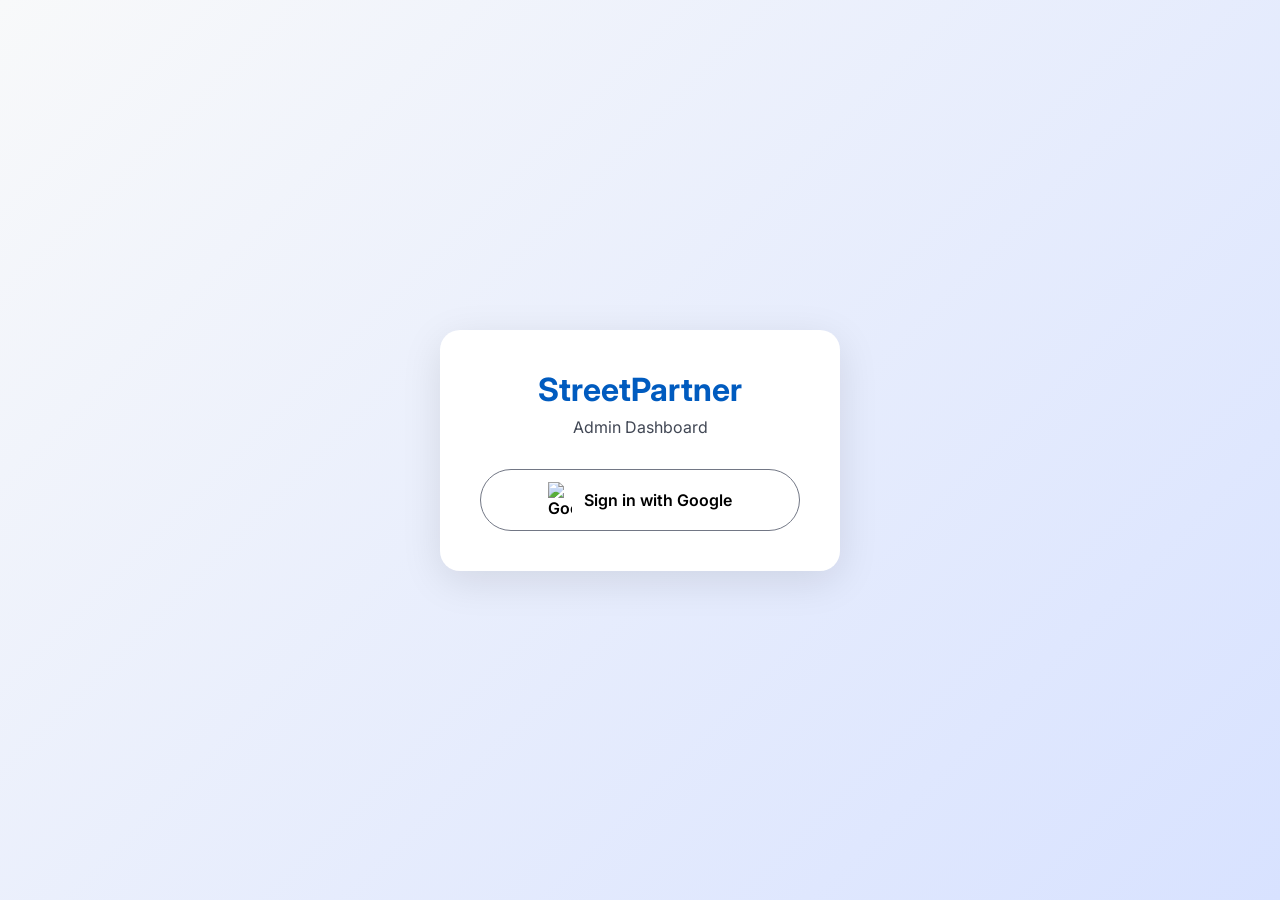
==== frontend/index.html @ 3cd24ae9 "Dashboard" ====
<!DOCTYPE html>
<html lang="en">
<head>
    <meta charset="UTF-8">
    <meta name="viewport" content="width=device-width, initial-scale=1.0">
    <title>Login - StreetPartner Admin</title>
    <link href="https://fonts.googleapis.com/css2?family=Inter:wght@400;500;600;700&display=swap" rel="stylesheet">
    <link rel="stylesheet" href="styles/main.css">
</head>
<body>
    <div class="login-container">
        <div class="login-card">
            <h1>StreetPartner</h1>
            <p>Admin Dashboard</p>
            <button class="google-btn" id="loginBtn">
                <img src="https://www.gstatic.com/firebasejs/ui/2.0.0/images/auth/google.svg" alt="Google">
                Sign in with Google
            </button>
            <p id="errorMsg" style="color: var(--sos-red); margin-top: 16px; display: none;"></p>
        </div>
    </div>

    <!-- Firebase JS SDK -->
    <script type="module" src="scripts/auth.js"></script>
</body>
</html>
---- frontend/styles/main.css ----
:root {
  --primary: #005BBF;
  --primary-light: #1A73E8;
  --primary-container: #D8E2FF;
  --sos-red: #BA1A1A;
  --sos-red-light: #DA3433;
  --background: #F8F9FA;
  --surface: #FFFFFF;
  --surface-variant: #F3F4F5;
  --on-background: #191C1D;
  --on-surface-mid: #414754;
  --outline: #727785;
}

* {
  box-sizing: border-box;
  margin: 0;
  padding: 0;
  font-family: 'Inter', sans-serif;
}

body {
  background-color: var(--background);
  color: var(--on-background);
  height: 100vh;
  display: flex;
  flex-direction: column;
}

/* Header */
header {
  background: rgba(255, 255, 255, 0.85);
  backdrop-filter: blur(10px);
  padding: 16px 24px;
  display: flex;
  justify-content: space-between;
  align-items: center;
  box-shadow: 0 1px 3px rgba(0,0,0,0.05);
  z-index: 1000;
  position: relative;
}

header h1 {
  font-size: 20px;
  font-weight: 600;
  color: var(--primary);
}

header button {
  background: var(--surface-variant);
  border: none;
  padding: 8px 16px;
  border-radius: 8px;
  font-weight: 500;
  cursor: pointer;
  color: var(--on-background);
  transition: background 0.2s;
}

header button:hover {
  background: var(--outline);
  color: white;
}

/* Dashboard Layout */
.dashboard-container {
  display: flex;
  flex: 1;
  position: relative;
  overflow: hidden;
}

/* Map */
#map {
  flex: 1;
  height: 100%;
  width: 100%;
  z-index: 1;
}

/* Sidebar */
.sidebar {
  position: absolute;
  top: 20px;
  left: 20px;
  width: 320px;
  background: rgba(255, 255, 255, 0.95);
  backdrop-filter: blur(12px);
  border-radius: 16px;
  box-shadow: 0 8px 32px rgba(0, 0, 0, 0.1);
  padding: 24px;
  z-index: 1000;
  transform: translateX(-150%);
  transition: transform 0.3s cubic-bezier(0.175, 0.885, 0.32, 1.275);
  border: 1px solid rgba(255, 255, 255, 0.2);
}

.sidebar.active {
  transform: translateX(0);
}

.sidebar-header {
  display: flex;
  justify-content: space-between;
  align-items: center;
  margin-bottom: 20px;
}

.sidebar-header h2 {
  font-size: 18px;
  font-weight: 600;
}

.close-btn {
  background: none;
  border: none;
  font-size: 24px;
  cursor: pointer;
  color: var(--on-surface-mid);
}

.detail-row {
  margin-bottom: 16px;
}

.detail-label {
  font-size: 12px;
  color: var(--outline);
  font-weight: 500;
  text-transform: uppercase;
  letter-spacing: 0.5px;
  margin-bottom: 4px;
}

.detail-value {
  font-size: 16px;
  color: var(--on-background);
  font-weight: 500;
}

.blood-group {
  display: inline-block;
  background: var(--sos-red-container);
  color: var(--sos-red);
  padding: 4px 10px;
  border-radius: 6px;
  font-weight: 600;
  font-size: 14px;
}

.copy-btn {
  width: 100%;
  background: var(--primary);
  color: white;
  border: none;
  padding: 14px;
  border-radius: 50px;
  font-size: 16px;
  font-weight: 600;
  cursor: pointer;
  display: flex;
  align-items: center;
  justify-content: center;
  gap: 8px;
  margin-top: 24px;
  transition: background 0.2s;
  box-shadow: 0 4px 12px rgba(0, 91, 191, 0.2);
}

.copy-btn:hover {
  background: var(--primary-light);
}

.copy-btn svg {
  width: 20px;
  height: 20px;
}

/* Custom Marker */
.custom-div-icon {
  background: transparent;
  border: none;
}

.marker-pin {
  width: 24px;
  height: 24px;
  background-color: var(--sos-red);
  border-radius: 50%;
  border: 4px solid white;
  box-shadow: 0 2px 5px rgba(0,0,0,0.3);
  position: relative;
  animation: pulse 2s infinite;
}

@keyframes pulse {
  0% { box-shadow: 0 0 0 0 rgba(186, 26, 26, 0.7); }
  70% { box-shadow: 0 0 0 15px rgba(186, 26, 26, 0); }
  100% { box-shadow: 0 0 0 0 rgba(186, 26, 26, 0); }
}

/* Toast */
#toast {
  position: fixed;
  bottom: 30px;
  left: 50%;
  transform: translateX(-50%) translateY(100px);
  background: var(--on-background);
  color: white;
  padding: 12px 24px;
  border-radius: 8px;
  font-weight: 500;
  opacity: 0;
  transition: all 0.3s;
  z-index: 9999;
}

#toast.show {
  transform: translateX(-50%) translateY(0);
  opacity: 1;
}

/* Login Page */
.login-container {
  display: flex;
  justify-content: center;
  align-items: center;
  height: 100vh;
  background: linear-gradient(135deg, var(--background) 0%, var(--primary-container) 100%);
}

.login-card {
  background: white;
  padding: 40px;
  border-radius: 20px;
  box-shadow: 0 10px 40px rgba(0,0,0,0.1);
  text-align: center;
  width: 100%;
  max-width: 400px;
}

.login-card h1 {
  color: var(--primary);
  margin-bottom: 8px;
}

.login-card p {
  color: var(--on-surface-mid);
  margin-bottom: 32px;
}

.google-btn {
  background: white;
  border: 1px solid var(--outline);
  padding: 12px 24px;
  border-radius: 50px;
  font-size: 16px;
  font-weight: 600;
  cursor: pointer;
  display: flex;
  align-items: center;
  justify-content: center;
  gap: 12px;
  width: 100%;
  transition: background 0.2s;
}

.google-btn:hover {
  background: var(--surface-variant);
}

.google-btn img {
  width: 24px;
}
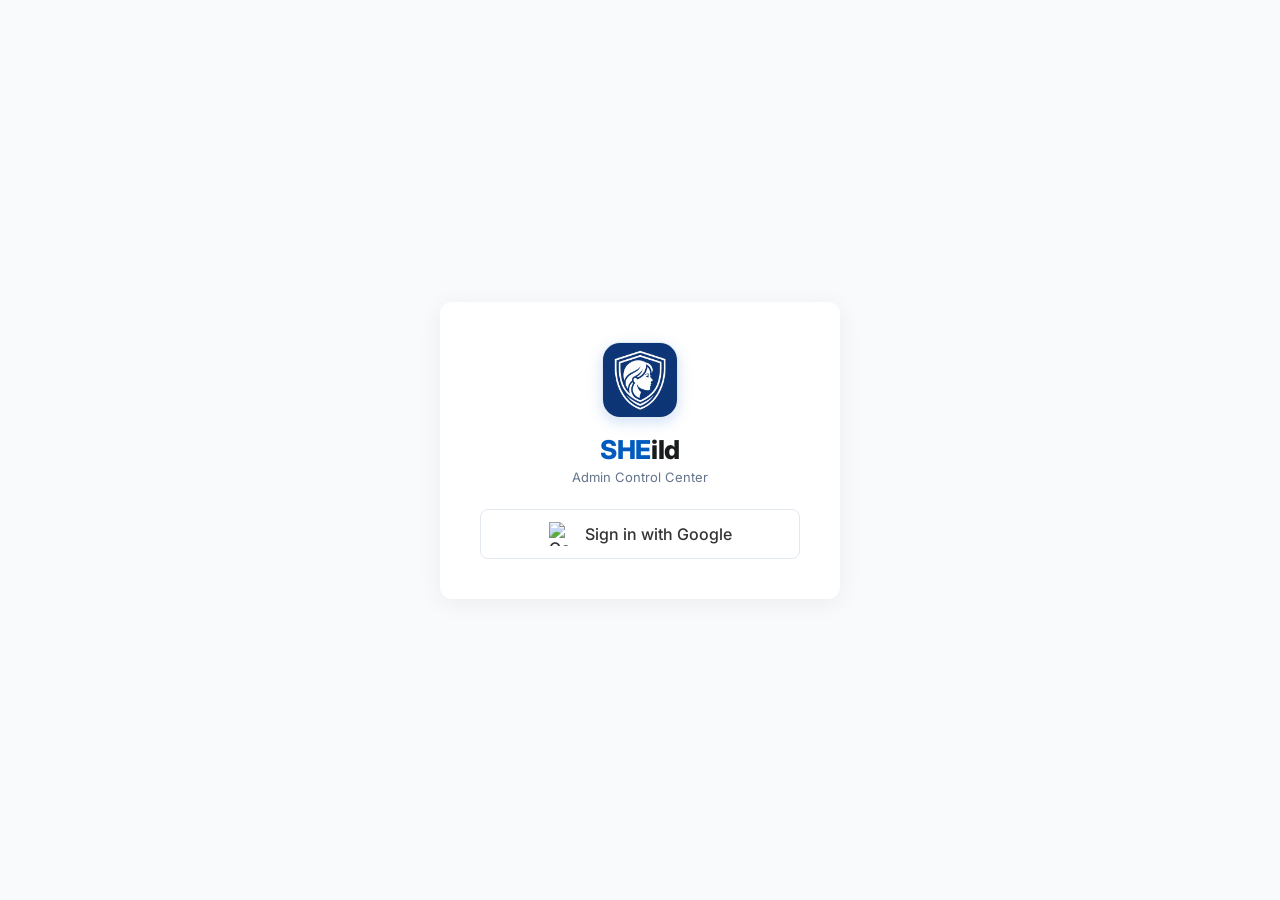
==== commit 4225cf9d: "Road rating, logging" ====
--- a/frontend/index.html
+++ b/frontend/index.html
@@ -1,17 +1,18 @@
-<!DOCTYPE html>
+﻿<!DOCTYPE html>
 <html lang="en">
 <head>
     <meta charset="UTF-8">
     <meta name="viewport" content="width=device-width, initial-scale=1.0">
-    <title>Login - StreetPartner Admin</title>
+    <title>Login - SHEild Admin</title>
     <link href="https://fonts.googleapis.com/css2?family=Inter:wght@400;500;600;700&display=swap" rel="stylesheet">
     <link rel="stylesheet" href="styles/main.css">
 </head>
 <body>
     <div class="login-container">
-        <div class="login-card">
-            <h1>StreetPartner</h1>
-            <p>Admin Dashboard</p>
+                <div class="login-card">
+            <img src="assets/logo.png" alt="SHEild Logo" class="login-logo" style="width: 76px; height: 76px; border-radius: 18px; margin: 0 auto 16px; display: block; box-shadow: 0 4px 14px rgba(42, 115, 225, 0.22); border: 1px solid #E2E8F0;">
+            <h1 style="font-size: 26px; font-weight: 800; margin-bottom: 4px; letter-spacing: -0.3px;"><span style="color: #005BBF;">SHE</span><span style="color: #191C1D;">ild</span></h1>
+            <p style="font-size: 13px; color: #64748B; margin-bottom: 24px;">Admin Control Center</p>
             <button class="google-btn" id="loginBtn">
                 <img src="https://www.gstatic.com/firebasejs/ui/2.0.0/images/auth/google.svg" alt="Google">
                 Sign in with Google
@@ -21,6 +22,8 @@
     </div>
 
     <!-- Firebase JS SDK -->
-    <script type="module" src="scripts/auth.js"></script>
+    <script type="module" src="scripts/auth.js?v=5"></script>
 </body>
 </html>
+
+
--- a/frontend/styles/main.css
+++ b/frontend/styles/main.css
@@ -1,274 +1,676 @@
+/* Theme: Clean White & Royal Blue (No Black) */
 :root {
-  --primary: #005BBF;
-  --primary-light: #1A73E8;
-  --primary-container: #D8E2FF;
-  --sos-red: #BA1A1A;
-  --sos-red-light: #DA3433;
-  --background: #F8F9FA;
+  --nav-bg: #FFFFFF;
+  --nav-hover: #F0F7FF;
+  --nav-active: #E6F0FD;
+  --nav-text: #1E293B;
+  --primary: #2A73E1;
+  --primary-hover: #1C5EC2;
+  --sos-red: #E53935;
+  --background: #F8FAFC;
   --surface: #FFFFFF;
-  --surface-variant: #F3F4F5;
-  --on-background: #191C1D;
-  --on-surface-mid: #414754;
-  --outline: #727785;
-}
-
-* {
-  box-sizing: border-box;
-  margin: 0;
-  padding: 0;
-  font-family: 'Inter', sans-serif;
-}
-
-body {
-  background-color: var(--background);
-  color: var(--on-background);
+  --outline: #E2E8F0;
+  --on-surface: #0F172A;
+  --on-surface-mid: #64748B;
+}
+
+* { box-sizing: border-box; margin: 0; padding: 0; font-family: 'Inter', sans-serif; }
+
+body { height: 100vh; overflow: hidden; background-color: var(--background); color: var(--on-surface); }
+
+#app-container {
+  display: flex;
   height: 100vh;
+  width: 100vw;
+}
+
+/* Minimizable Clean White Sidebar */
+.side-nav {
+  width: 250px;
+  background-color: var(--nav-bg);
+  color: var(--nav-text);
   display: flex;
   flex-direction: column;
-}
-
-/* Header */
-header {
-  background: rgba(255, 255, 255, 0.85);
-  backdrop-filter: blur(10px);
-  padding: 16px 24px;
-  display: flex;
+  flex-shrink: 0;
+  border-right: 1px solid var(--outline);
+  transition: width 0.25s cubic-bezier(0.4, 0, 0.2, 1);
+  overflow: hidden;
+  position: relative;
+  box-shadow: 2px 0 8px rgba(0,0,0,0.02);
+}
+
+.side-nav.collapsed {
+  width: 72px;
+}
+
+.nav-header {
+  padding: 16px 14px;
+  display: flex;
+  align-items: center;
   justify-content: space-between;
-  align-items: center;
-  box-shadow: 0 1px 3px rgba(0,0,0,0.05);
-  z-index: 1000;
-  position: relative;
-}
-
-header h1 {
-  font-size: 20px;
-  font-weight: 600;
+  border-bottom: 1px solid var(--outline);
+}
+
+.nav-brand {
+  display: flex;
+  align-items: center;
+  gap: 10px;
+  font-size: 17px;
+  font-weight: 800;
   color: var(--primary);
-}
-
-header button {
-  background: var(--surface-variant);
+  white-space: nowrap;
+}
+
+.brand-logo {
+  width: 32px;
+  height: 32px;
+  border-radius: 8px;
+  object-fit: cover;
+  flex-shrink: 0;
+  border: 1px solid #E2E8F0;
+}
+
+.side-nav.collapsed .brand-text {
+  display: none;
+}
+
+.sidebar-toggle-btn {
+  background: transparent;
+  border: 1px solid transparent;
+  border-radius: 6px;
+  color: #64748b;
+  cursor: pointer;
+  padding: 6px;
+  display: flex;
+  align-items: center;
+  justify-content: center;
+  transition: all 0.2s;
+}
+
+.sidebar-toggle-btn:hover {
+  background: #f1f5f9;
+  color: var(--primary);
+}
+
+.side-nav.collapsed .nav-header {
+  justify-content: center;
+  padding: 14px 6px;
+}
+
+.side-nav.collapsed .nav-brand {
+  display: none;
+}
+
+.nav-links {
+  flex: 1;
+  padding: 12px 10px;
+  display: flex;
+  flex-direction: column;
+  gap: 6px;
+}
+
+.nav-btn {
+  background: transparent;
   border: none;
-  padding: 8px 16px;
+  color: #475569;
+  padding: 10px 14px;
   border-radius: 8px;
+  display: flex;
+  align-items: center;
+  gap: 12px;
+  font-size: 14px;
   font-weight: 500;
   cursor: pointer;
-  color: var(--on-background);
+  text-align: left;
+  transition: all 0.15s ease;
+  white-space: nowrap;
+}
+
+.nav-btn:hover {
+  background: var(--nav-hover);
+  color: var(--primary);
+}
+
+.nav-btn.active {
+  background: var(--nav-active);
+  color: var(--primary);
+  font-weight: 600;
+}
+
+.nav-btn svg {
+  flex-shrink: 0;
+}
+
+.side-nav.collapsed .nav-text {
+  display: none;
+}
+
+.side-nav.collapsed .nav-btn {
+  justify-content: center;
+  padding: 12px;
+}
+
+.nav-footer {
+  padding: 14px;
+  border-top: 1px solid var(--outline);
+  display: flex;
+  flex-direction: column;
+  gap: 10px;
+}
+
+.admin-profile-compact {
+  display: flex;
+  align-items: center;
+  gap: 10px;
+}
+
+.admin-avatar {
+  width: 28px;
+  height: 28px;
+  border-radius: 50%;
+  background: #eff6ff;
+  color: var(--primary);
+  font-weight: 700;
+  font-size: 12px;
+  display: flex;
+  align-items: center;
+  justify-content: center;
+  flex-shrink: 0;
+  border: 1px solid #bfdbfe;
+}
+
+.admin-email {
+  font-size: 12px;
+  color: #64748b;
+  overflow: hidden;
+  text-overflow: ellipsis;
+  white-space: nowrap;
+}
+
+.side-nav.collapsed .admin-email {
+  display: none;
+}
+
+.side-nav.collapsed .admin-profile-compact {
+  justify-content: center;
+}
+
+.logout-btn {
+  display: flex;
+  align-items: center;
+  gap: 10px;
+  background: #fef2f2;
+  color: #dc2626;
+  border: 1px solid #fee2e2;
+  border-radius: 8px;
+  padding: 8px 12px;
+  font-size: 13px;
+  font-weight: 600;
+  cursor: pointer;
   transition: background 0.2s;
-}
-
-header button:hover {
-  background: var(--outline);
-  color: white;
-}
-
-/* Dashboard Layout */
-.dashboard-container {
-  display: flex;
+  white-space: nowrap;
+}
+
+.logout-btn:hover {
+  background: #fee2e2;
+}
+
+.side-nav.collapsed .logout-btn {
+  justify-content: center;
+  padding: 8px;
+}
+
+.content-panel {
+  width: 400px;
+  background: var(--surface);
+  border-right: 1px solid var(--outline);
+  display: flex;
+  flex-direction: column;
+  flex-shrink: 0;
+  z-index: 10;
+  box-shadow: 4px 0 15px rgba(0,0,0,0.05);
+}
+
+.tab-content {
+  display: none;
+  flex-direction: column;
+  height: 100%;
+  padding: 24px;
+}
+.tab-content.active { display: flex; }
+
+.tab-content h2 { font-size: 20px; margin-bottom: 20px; color: #111; }
+
+.list-container {
   flex: 1;
-  position: relative;
-  overflow: hidden;
-}
-
-/* Map */
-#map {
-  flex: 1;
-  height: 100%;
-  width: 100%;
-  z-index: 1;
-}
-
-/* Sidebar */
-.sidebar {
-  position: absolute;
-  top: 20px;
-  left: 20px;
-  width: 320px;
-  background: rgba(255, 255, 255, 0.95);
-  backdrop-filter: blur(12px);
-  border-radius: 16px;
-  box-shadow: 0 8px 32px rgba(0, 0, 0, 0.1);
-  padding: 24px;
-  z-index: 1000;
-  transform: translateX(-150%);
-  transition: transform 0.3s cubic-bezier(0.175, 0.885, 0.32, 1.275);
-  border: 1px solid rgba(255, 255, 255, 0.2);
-}
-
-.sidebar.active {
-  transform: translateX(0);
-}
-
-.sidebar-header {
-  display: flex;
-  justify-content: space-between;
-  align-items: center;
-  margin-bottom: 20px;
-}
-
-.sidebar-header h2 {
-  font-size: 18px;
-  font-weight: 600;
-}
-
-.close-btn {
-  background: none;
-  border: none;
-  font-size: 24px;
+  overflow-y: auto;
+  display: flex;
+  flex-direction: column;
+  gap: 12px;
+  padding-right: 8px;
+}
+
+/* List Item */
+.list-item {
+  border: 1px solid var(--outline);
+  border-radius: 12px;
+  padding: 16px;
   cursor: pointer;
-  color: var(--on-surface-mid);
-}
-
-.detail-row {
-  margin-bottom: 16px;
-}
-
-.detail-label {
-  font-size: 12px;
-  color: var(--outline);
-  font-weight: 500;
-  text-transform: uppercase;
-  letter-spacing: 0.5px;
-  margin-bottom: 4px;
-}
-
-.detail-value {
-  font-size: 16px;
-  color: var(--on-background);
-  font-weight: 500;
-}
-
-.blood-group {
-  display: inline-block;
-  background: var(--sos-red-container);
-  color: var(--sos-red);
-  padding: 4px 10px;
-  border-radius: 6px;
-  font-weight: 600;
-  font-size: 14px;
-}
-
-.copy-btn {
+  transition: 0.2s;
+  background: #fff;
+}
+.list-item:hover { border-color: var(--primary); box-shadow: 0 4px 12px rgba(0,0,0,0.05); }
+.list-item.selected { border-color: var(--primary); background: #F0F7FF; }
+
+.list-item-header { display: flex; justify-content: space-between; margin-bottom: 8px; align-items: center;}
+.list-item-name { font-weight: 600; font-size: 16px; color: #111;}
+.blood-badge { background: #FFEAEA; color: var(--sos-red); padding: 4px 8px; border-radius: 6px; font-size: 12px; font-weight: 600; }
+
+.list-item-details {
+  display: none;
+  margin-top: 16px;
+  padding-top: 16px;
+  border-top: 1px solid var(--outline);
+}
+.list-item.expanded .list-item-details { display: block; }
+
+.detail-text { font-size: 13px; color: #555; margin-bottom: 8px; }
+
+.accept-btn {
   width: 100%;
   background: var(--primary);
   color: white;
   border: none;
-  padding: 14px;
-  border-radius: 50px;
-  font-size: 16px;
+  padding: 12px;
+  border-radius: 8px;
+  margin-top: 16px;
+  cursor: pointer;
   font-weight: 600;
-  cursor: pointer;
-  display: flex;
-  align-items: center;
-  justify-content: center;
-  gap: 8px;
-  margin-top: 24px;
-  transition: background 0.2s;
-  box-shadow: 0 4px 12px rgba(0, 91, 191, 0.2);
-}
-
-.copy-btn:hover {
-  background: var(--primary-light);
-}
-
-.copy-btn svg {
-  width: 20px;
-  height: 20px;
-}
-
-/* Custom Marker */
-.custom-div-icon {
-  background: transparent;
-  border: none;
-}
-
+  transition: 0.2s;
+}
+.accept-btn:hover { background: #1f5cb8; }
+
+/* 3. Map Panel */
+#map-container { flex: 1; position: relative; }
+#map { width: 100%; height: 100%; z-index: 1;}
+
+/* Forms */
+.rating-header { margin-bottom: 20px; padding-bottom: 12px; border-bottom: 1px solid var(--outline); }
+.form-group { margin-bottom: 16px; }
+.form-group label { display: block; font-size: 13px; color: #555; margin-bottom: 6px; font-weight: 500;}
+.form-group input { width: 100%; padding: 10px; border: 1px solid var(--outline); border-radius: 6px; font-size: 14px;}
+.submit-btn { width: 100%; background: #222; color: white; padding: 12px; border: none; border-radius: 8px; cursor: pointer; font-weight: 600;}
+.submit-btn:hover { background: #000; }
+
+/* Map Markers */
+.custom-div-icon { background: transparent; border: none; }
 .marker-pin {
-  width: 24px;
-  height: 24px;
+  width: 24px; height: 24px;
   background-color: var(--sos-red);
   border-radius: 50%;
   border: 4px solid white;
-  box-shadow: 0 2px 5px rgba(0,0,0,0.3);
-  position: relative;
+  box-shadow: 0 0 10px rgba(229, 57, 53, 0.5);
   animation: pulse 2s infinite;
 }
+.marker-pin.history { background-color: #727785; box-shadow: none; animation: none; }
+.marker-pin.road { background-color: var(--primary); box-shadow: none; animation: none; }
+.marker-pin.stats-safe { background-color: #28a745; box-shadow: 0 0 10px rgba(40, 167, 69, 0.5); animation: none; }
+.marker-pin.stats-alert { background-color: var(--sos-red); box-shadow: 0 0 10px rgba(229, 57, 53, 0.6); animation: pulse 2s infinite; }
 
 @keyframes pulse {
-  0% { box-shadow: 0 0 0 0 rgba(186, 26, 26, 0.7); }
-  70% { box-shadow: 0 0 0 15px rgba(186, 26, 26, 0); }
-  100% { box-shadow: 0 0 0 0 rgba(186, 26, 26, 0); }
-}
-
-/* Toast */
-#toast {
-  position: fixed;
-  bottom: 30px;
-  left: 50%;
-  transform: translateX(-50%) translateY(100px);
-  background: var(--on-background);
-  color: white;
-  padding: 12px 24px;
+  0% { box-shadow: 0 0 0 0 rgba(229, 57, 53, 0.7); }
+  70% { box-shadow: 0 0 0 15px rgba(229, 57, 53, 0); }
+  100% { box-shadow: 0 0 0 0 rgba(229, 57, 53, 0); }
+}
+
+/* LOGIN PAGE STYLES */
+.login-container {
+    display: flex;
+    justify-content: center;
+    align-items: center;
+    height: 100vh;
+    background-color: var(--background);
+}
+
+.login-card {
+    background: white;
+    padding: 40px;
+    border-radius: 12px;
+    box-shadow: 0 4px 24px rgba(0,0,0,0.06);
+    text-align: center;
+    width: 100%;
+    max-width: 400px;
+}
+
+.login-card h1 {
+    font-size: 32px;
+    margin-bottom: 8px;
+}
+
+.login-card p {
+    color: #666;
+    margin-bottom: 32px;
+}
+
+.google-btn {
+    display: flex;
+    align-items: center;
+    justify-content: center;
+    gap: 12px;
+    width: 100%;
+    padding: 12px;
+    background: white;
+    border: 1px solid var(--outline);
+    border-radius: 8px;
+    font-size: 16px;
+    font-weight: 500;
+    color: #333;
+    cursor: pointer;
+    transition: 0.2s;
+}
+
+.google-btn:hover {
+    background: #f8f9fa;
+    border-color: #d2d2d2;
+}
+
+.google-btn img {
+    width: 24px;
+    height: 24px;
+}
+
+/* Review and Safety Details styling */
+.review-item {
+  background: var(--surface);
+  border: 1px solid var(--outline);
   border-radius: 8px;
+  padding: 12px;
+  margin-bottom: 10px;
+}
+.review-header {
+  display: flex;
+  justify-content: space-between;
+  align-items: center;
+  margin-bottom: 6px;
+}
+.review-rating {
+  font-weight: 700;
+  color: #FFA000;
+  font-size: 14px;
+}
+.review-date {
+  font-size: 11px;
+  color: #888;
+}
+.review-issues {
+  display: flex;
+  flex-wrap: wrap;
+  gap: 4px;
+  margin-bottom: 6px;
+}
+.issue-tag {
+  font-size: 11px;
+  padding: 2px 8px;
+  border-radius: 4px;
+  background: #f0f0f0;
+  color: #555;
+}
+.issue-tag.reported {
+  background: #ffebee;
+  color: #c62828;
   font-weight: 500;
-  opacity: 0;
-  transition: all 0.3s;
-  z-index: 9999;
-}
-
-#toast.show {
-  transform: translateX(-50%) translateY(0);
-  opacity: 1;
-}
-
-/* Login Page */
-.login-container {
-  display: flex;
-  justify-content: center;
-  align-items: center;
-  height: 100vh;
-  background: linear-gradient(135deg, var(--background) 0%, var(--primary-container) 100%);
-}
-
-.login-card {
-  background: white;
-  padding: 40px;
-  border-radius: 20px;
-  box-shadow: 0 10px 40px rgba(0,0,0,0.1);
-  text-align: center;
-  width: 100%;
-  max-width: 400px;
-}
-
-.login-card h1 {
-  color: var(--primary);
-  margin-bottom: 8px;
-}
-
-.login-card p {
-  color: var(--on-surface-mid);
-  margin-bottom: 32px;
-}
-
-.google-btn {
-  background: white;
-  border: 1px solid var(--outline);
-  padding: 12px 24px;
-  border-radius: 50px;
-  font-size: 16px;
-  font-weight: 600;
-  cursor: pointer;
-  display: flex;
-  align-items: center;
-  justify-content: center;
-  gap: 12px;
-  width: 100%;
-  transition: background 0.2s;
-}
-
-.google-btn:hover {
-  background: var(--surface-variant);
-}
-
-.google-btn img {
-  width: 24px;
-}
+}
+.review-text {
+  font-size: 13px;
+  color: #333;
+  line-height: 1.4;
+}
+
+/* Sound-bar style sliders strictly for 1-10 */
+.sound-bar-group {
+    margin-bottom: 20px;
+}
+
+.slider-header {
+    display: flex;
+    justify-content: space-between;
+    align-items: center;
+    margin-bottom: 8px;
+}
+
+.sound-label {
+    display: inline-flex;
+    align-items: center;
+    gap: 7px;
+    font-size: 13px;
+    font-weight: 600;
+    color: var(--on-surface);
+    margin-bottom: 0 !important;
+}
+
+.sound-eq-icon {
+    display: inline-flex;
+    align-items: flex-end;
+    gap: 2px;
+    height: 12px;
+}
+
+.sound-eq-icon span {
+    width: 2.5px;
+    background: #2A73E1;
+    border-radius: 1px;
+}
+
+.sound-eq-icon span:nth-child(1) { height: 6px; }
+.sound-eq-icon span:nth-child(2) { height: 12px; }
+.sound-eq-icon span:nth-child(3) { height: 9px; }
+
+.rating-value-badge {
+    background: #2A73E1;
+    color: white;
+    font-size: 12px;
+    font-weight: 700;
+    padding: 3px 10px;
+    border-radius: 12px;
+    letter-spacing: 0.5px;
+    box-shadow: 0 2px 4px rgba(42, 115, 225, 0.25);
+    transition: background 0.2s;
+}
+
+.sound-slider-container {
+    display: flex;
+    align-items: center;
+    gap: 10px;
+}
+
+.range-min, .range-max {
+    font-size: 11px;
+    font-weight: 700;
+    color: #888;
+    min-width: 16px;
+    text-align: center;
+}
+
+.sound-slider {
+    -webkit-appearance: none;
+    appearance: none;
+    width: 100%;
+    height: 8px;
+    border-radius: 6px;
+    background: #e2e8f0;
+    outline: none;
+    cursor: pointer;
+    margin: 0;
+    padding: 0 !important;
+    border: none !important;
+}
+
+/* Chrome / Safari / Edge thumb */
+.sound-slider::-webkit-slider-thumb {
+    -webkit-appearance: none;
+    appearance: none;
+    width: 22px;
+    height: 22px;
+    border-radius: 50%;
+    background: #2A73E1;
+    cursor: pointer;
+    box-shadow: 0 2px 6px rgba(0, 0, 0, 0.28);
+    border: 2px solid white;
+    transition: transform 0.15s ease, background 0.15s ease;
+}
+
+.sound-slider::-webkit-slider-thumb:hover {
+    transform: scale(1.18);
+    background: #1c5ec2;
+}
+
+.sound-slider::-webkit-slider-thumb:active {
+    transform: scale(1.25);
+    background: #154694;
+}
+
+/* Firefox thumb */
+.sound-slider::-moz-range-thumb {
+    width: 22px;
+    height: 22px;
+    border-radius: 50%;
+    background: #2A73E1;
+    cursor: pointer;
+    box-shadow: 0 2px 6px rgba(0, 0, 0, 0.28);
+    border: 2px solid white;
+    transition: transform 0.15s ease, background 0.15s ease;
+}
+
+.sound-slider::-moz-range-thumb:hover {
+    transform: scale(1.18);
+    background: #1c5ec2;
+}
+
+
+/* Road Rating Status Card & Score Summary */
+.road-status-box {
+    background: #f8fafc;
+    border: 1px solid #e2e8f0;
+    border-radius: 10px;
+    padding: 16px;
+    margin-bottom: 16px;
+}
+
+.road-status-box.unrated {
+    border-color: #fed7aa;
+    background: #fffbeb;
+}
+
+.status-pill {
+    display: inline-flex;
+    align-items: center;
+    gap: 6px;
+    font-size: 12px;
+    font-weight: 700;
+    padding: 4px 12px;
+    border-radius: 20px;
+    letter-spacing: 0.3px;
+}
+
+.unrated-pill {
+    background: #fef3c7;
+    color: #b45309;
+    border: 1px solid #fde68a;
+}
+
+.rated-pill {
+    background: #ecfdf5;
+    color: #047857;
+    border: 1px solid #a7f3d0;
+}
+
+.status-desc {
+    font-size: 13px;
+    color: #64748b;
+    margin: 12px 0 16px;
+    line-height: 1.5;
+}
+
+.primary-action-btn {
+    width: 100%;
+    background: #2A73E1;
+    color: white;
+    border: none;
+    border-radius: 8px;
+    padding: 11px 16px;
+    font-size: 13px;
+    font-weight: 600;
+    cursor: pointer;
+    display: flex;
+    align-items: center;
+    justify-content: center;
+    gap: 8px;
+    transition: background 0.2s, transform 0.1s;
+    box-shadow: 0 2px 4px rgba(42, 115, 225, 0.25);
+}
+
+.primary-action-btn:hover {
+    background: #1c5ec2;
+    transform: translateY(-1px);
+}
+
+.cancel-edit-btn {
+    background: #f1f5f9;
+    color: #475569;
+    border: 1px solid #cbd5e1;
+    border-radius: 8px;
+    padding: 10px 18px;
+    font-size: 13px;
+    font-weight: 600;
+    cursor: pointer;
+    transition: background 0.2s;
+}
+
+.cancel-edit-btn:hover {
+    background: #e2e8f0;
+    color: #1e293b;
+}
+
+.road-score-summary {
+    display: flex;
+    flex-direction: column;
+    gap: 12px;
+    margin: 8px 0;
+}
+
+.score-row {
+    display: flex;
+    justify-content: space-between;
+    align-items: center;
+    font-size: 13px;
+}
+
+.score-label {
+    font-weight: 600;
+    color: #334155;
+}
+
+.score-val {
+    font-weight: 700;
+    color: #2A73E1;
+    background: #eff6ff;
+    padding: 2px 8px;
+    border-radius: 6px;
+    font-size: 12px;
+}
+
+.score-bar-track {
+    width: 100%;
+    height: 6px;
+    background: #e2e8f0;
+    border-radius: 4px;
+    overflow: hidden;
+    margin-top: -6px;
+}
+
+.score-bar-fill {
+    height: 100%;
+    background: #2A73E1;
+    border-radius: 4px;
+    transition: width 0.3s ease;
+}
